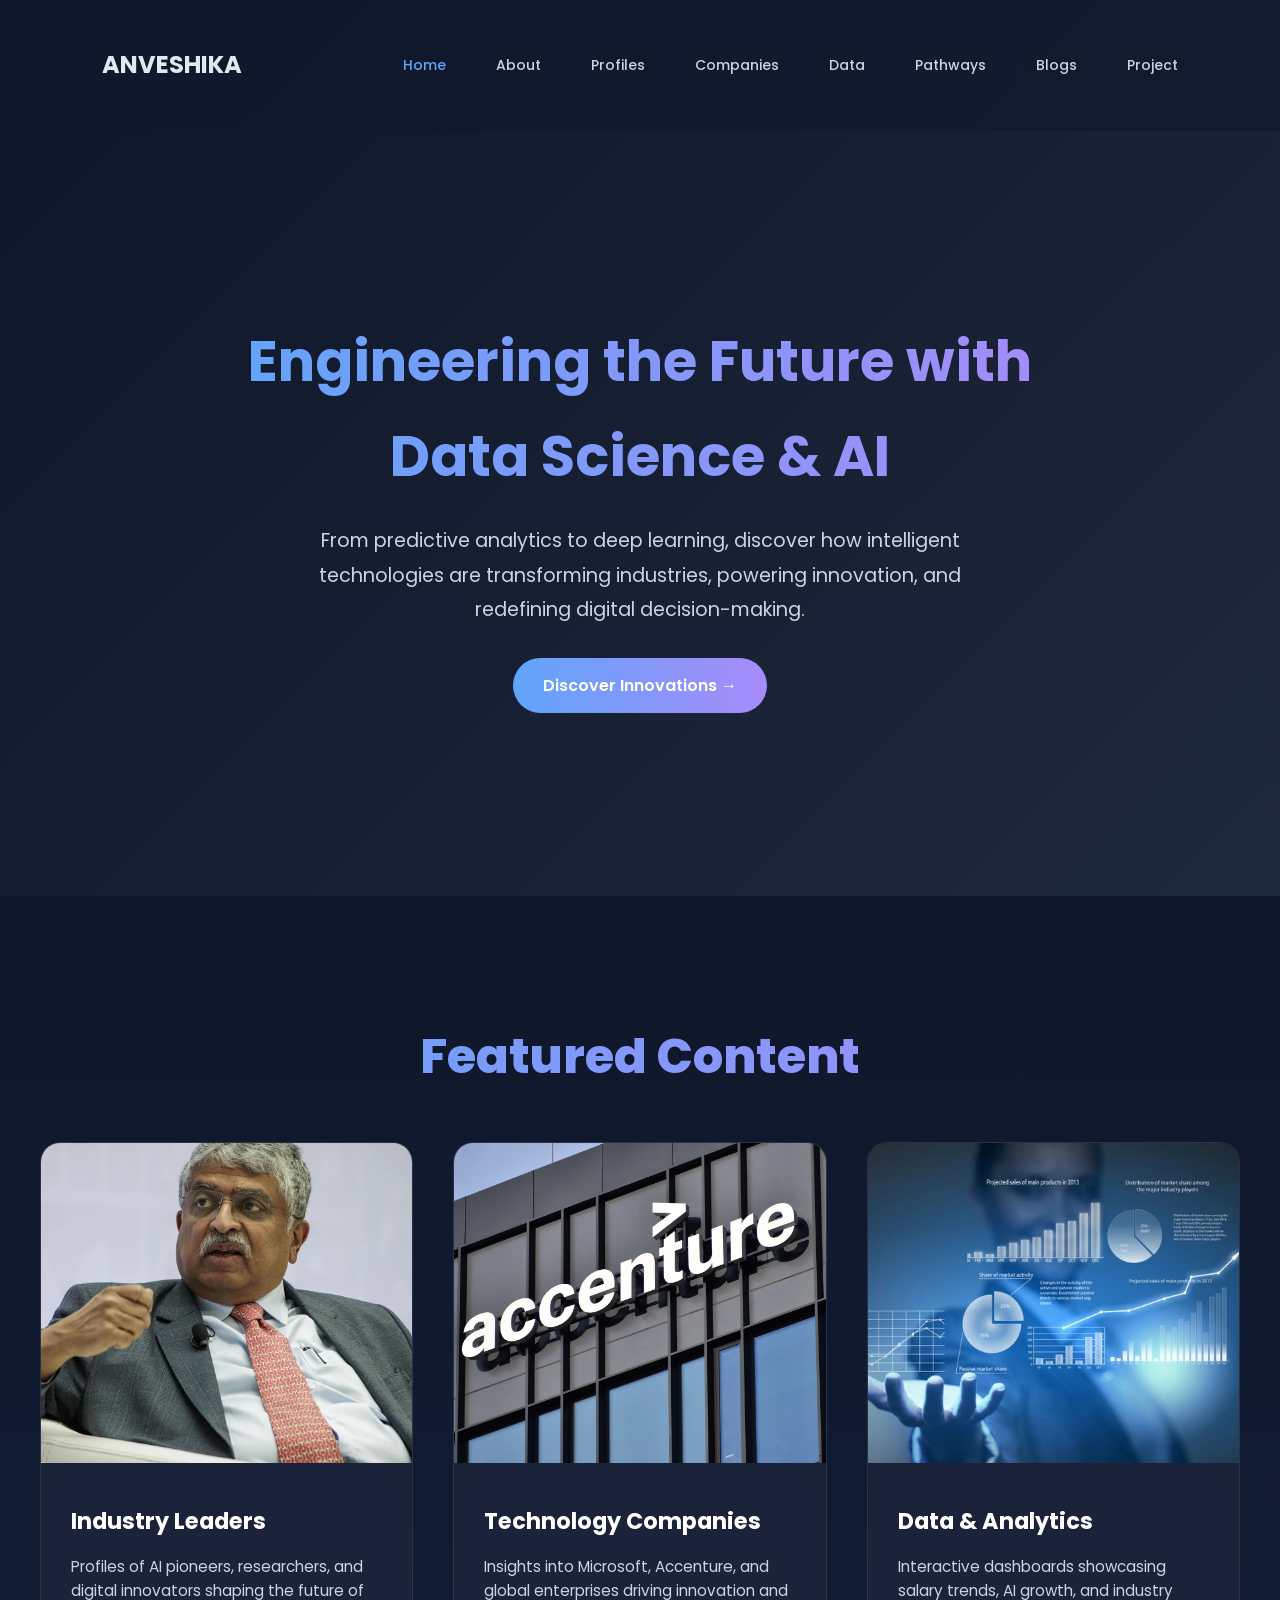
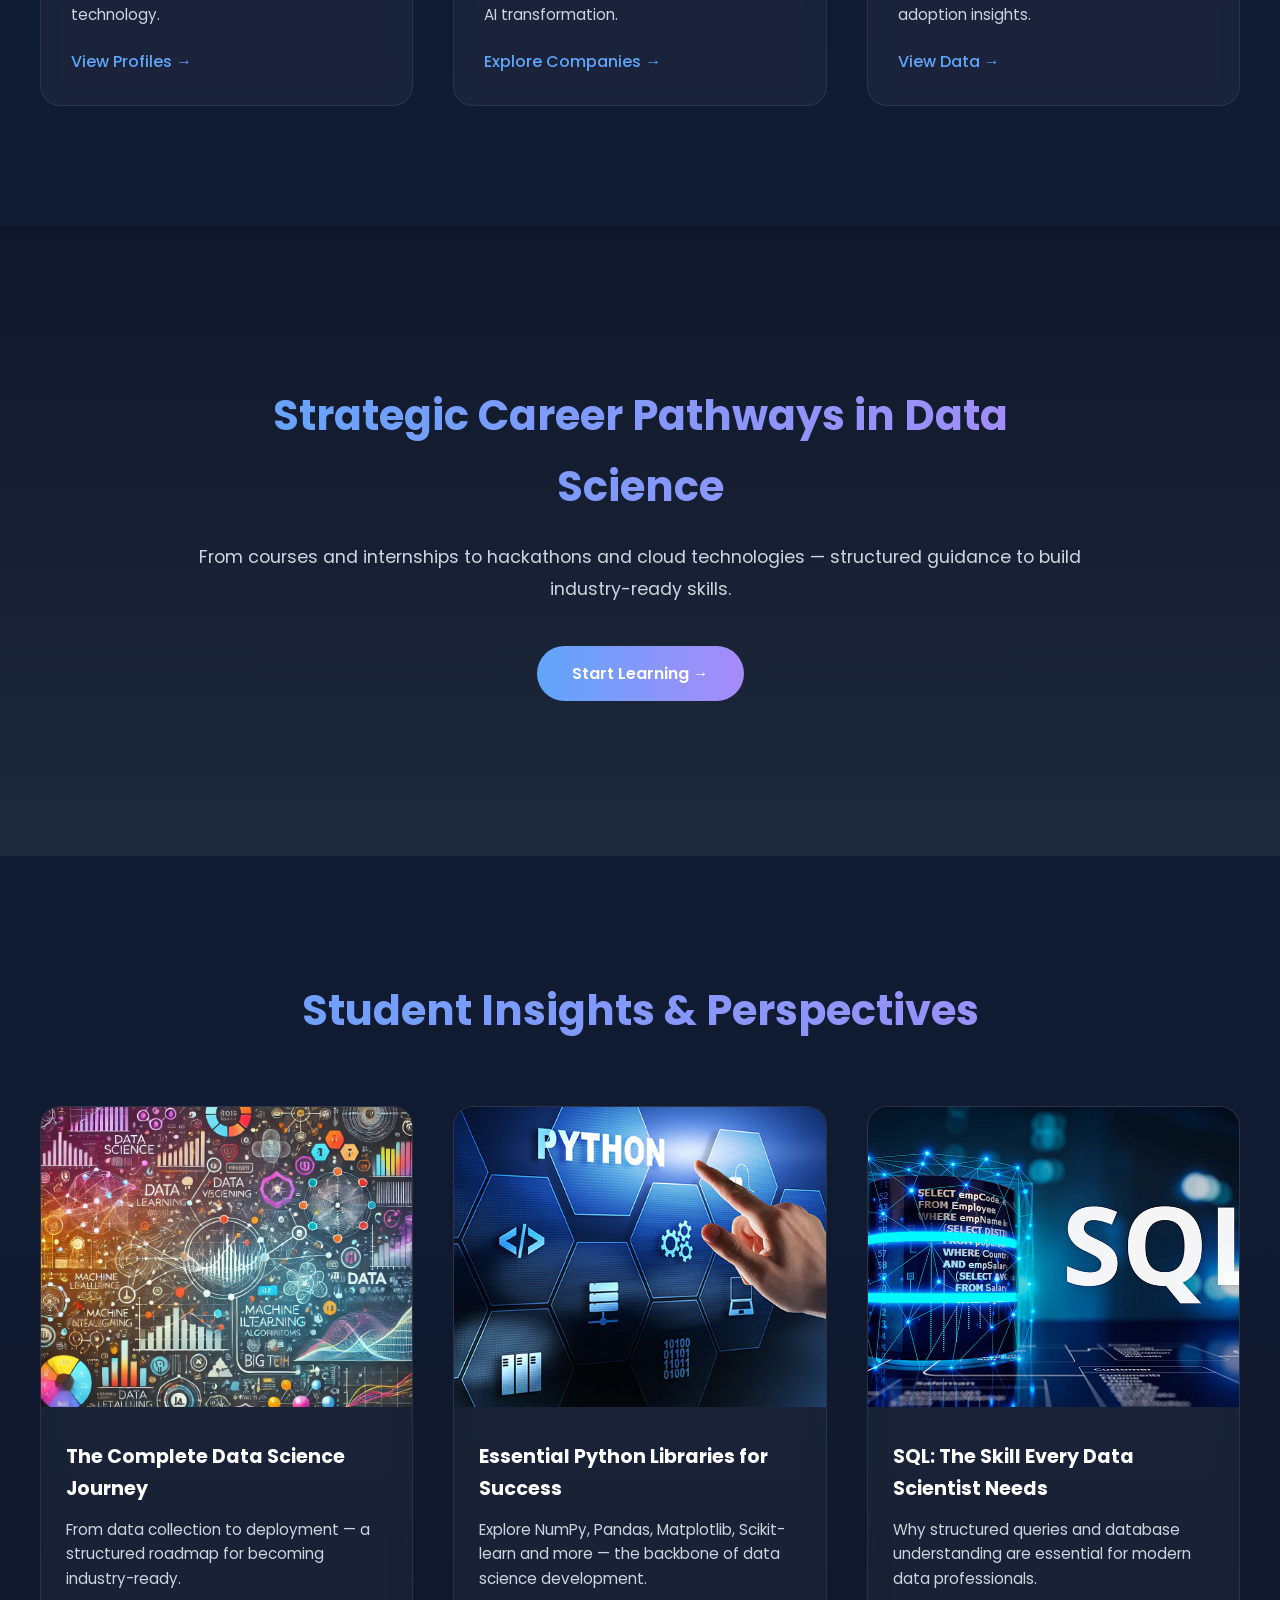
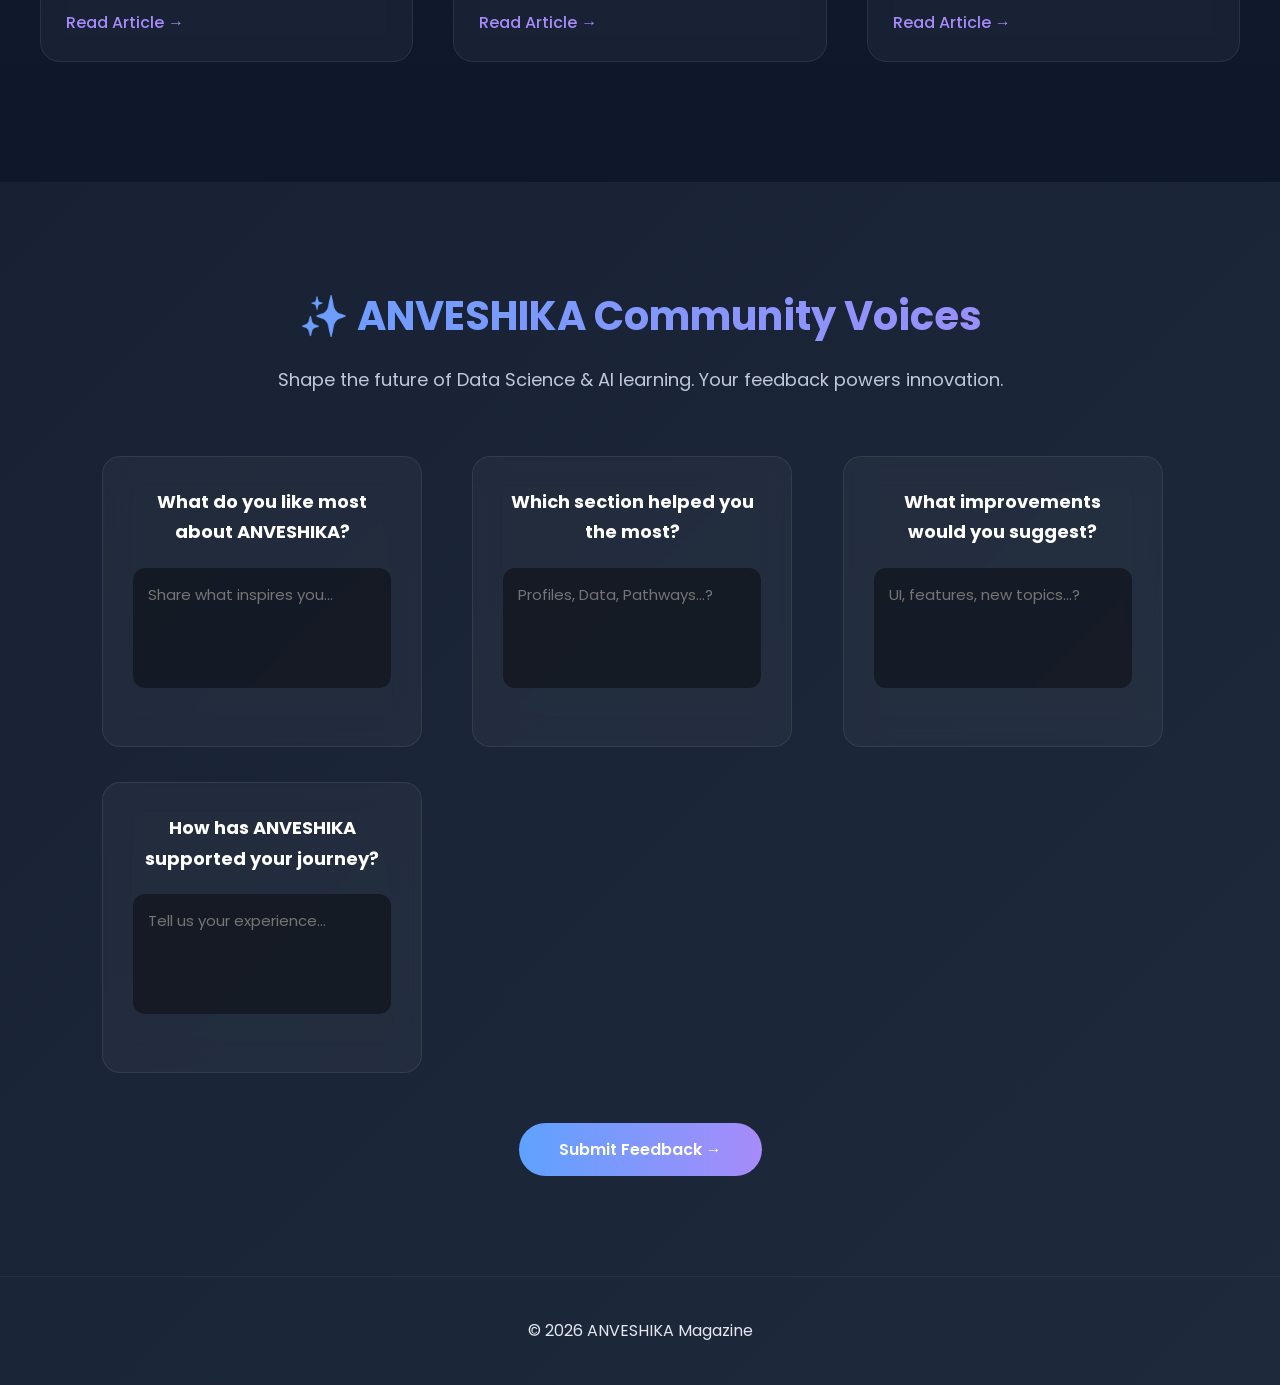
==== index.html @ a43dfe9b "Add files via upload" ====
<!DOCTYPE html>
<html lang="en">
<head>
<meta charset="UTF-8">
<title>ANVESHIKA | Featured Content</title>
<meta name="viewport" content="width=device-width, initial-scale=1.0">

<link href="https://fonts.googleapis.com/css2?family=Poppins:wght@300;400;600;700&display=swap" rel="stylesheet">
<link rel="stylesheet" href="assets/style.css">
</head>

<body>

<header class="header">
    <div class="navbar">
        <h2>ANVESHIKA</h2>
        <nav class="top-nav">
            <a href="index.html" class="active">Home</a>
            <a href="about.html">About</a>
            <a href="profiles.html">Profiles</a>
            <a href="companies.html">Companies</a>
            <a href="visuals.html">Data</a>
            <a href="pathways.html">Pathways</a>
            <a href="blogs.html">Blogs</a>
            <a href="projects.html">Project</a>
        </nav>
    </div>
</header>

<!-- FEATURED HERO STORY -->
<section class="hero">
  <div class="hero-content">
    <h1>Engineering the Future with Data Science & AI</h1>
    <p>
      From predictive analytics to deep learning, discover how intelligent
      technologies are transforming industries, powering innovation,
      and redefining digital decision-making.
    </p>
    <a href="#featured" class="hero-btn">
  Discover Innovations →
</a>

  </div>
</section>


<!-- FEATURED CONTENT GRID -->
<section id="featured" class="featured">
  <div class="featured-container">

    <h2 class="section-title">Featured Content</h2>

    <div class="featured-grid">

      <!-- Profiles -->
      <div class="feature-card">
        <div class="feature-image">
          <img src="assets/images/nandan.jpg" alt="Profiles">
        </div>
        <div class="feature-content">
          <h3>Industry Leaders</h3>
          <p>
            Profiles of AI pioneers, researchers, and digital innovators
            shaping the future of technology.
          </p>
          <a href="profiles.html">View Profiles →</a>
        </div>
      </div>

      <!-- Companies -->
      <div class="feature-card">
        <div class="feature-image">
          <img src="assets/images/accenture.jpg" alt="Companies">
        </div>
        <div class="feature-content">
          <h3>Technology Companies</h3>
          <p>
            Insights into Microsoft, Accenture, and global enterprises
            driving innovation and AI transformation.
          </p>
          <a href="companies.html">Explore Companies →</a>
        </div>
      </div>

      <!-- Data -->
      <div class="feature-card">
        <div class="feature-image">
          <img src="assets/images/data.jpg" alt="Data">
        </div>
        <div class="feature-content">
          <h3>Data & Analytics</h3>
          <p>
            Interactive dashboards showcasing salary trends, AI growth,
            and industry adoption insights.
          </p>
          <a href="visuals.html">View Data →</a>
        </div>
      </div>

    </div>

  </div>
</section>


<!-- LEARNING PATHWAYS -->
<section class="pathways-hero">
  <div class="pathways-container">
    <h2>Strategic Career Pathways in Data Science</h2>
    <p>
      From courses and internships to hackathons and cloud technologies —
      structured guidance to build industry-ready skills.
    </p>

    <div class="pathways-btn-wrapper">
      <a href="pathways.html" class="pathways-btn">
        Start Learning →
      </a>
    </div>
  </div>
</section>


<!-- STUDENT BLOGS PREVIEW -->
<section class="student-voices">
  <div class="voices-container">

    <h2 class="voices-title"> Student Insights & Perspectives</h2>

    <div class="voices-grid">

      <!-- Journey Blog -->
      <div class="voice-card">
        <div class="voice-image">
          <img src="assets/images/data-science.jpg" alt="Data Science Journey">
        </div>
        <div class="voice-content">
          <h3>The Complete Data Science Journey</h3>
          <p>
            From data collection to deployment — a structured roadmap
            for becoming industry-ready.
          </p>
          <a href="blogs.html">Read Article →</a>
        </div>
      </div>

      <!-- Python Blog -->
      <div class="voice-card">
        <div class="voice-image">
          <img src="assets/images/python.jpg" alt="Python Libraries">
        </div>
        <div class="voice-content">
          <h3>Essential Python Libraries for Success</h3>
          <p>
            Explore NumPy, Pandas, Matplotlib, Scikit-learn and more —
            the backbone of data science development.
          </p>
          <a href="blogs.html">Read Article →</a>
        </div>
      </div>

      <!-- SQL Blog -->
      <div class="voice-card">
        <div class="voice-image">
          <img src="assets/images/sql.jpg" alt="SQL Blog">
        </div>
        <div class="voice-content">
          <h3>SQL: The Skill Every Data Scientist Needs</h3>
          <p>
            Why structured queries and database understanding are essential
            for modern data professionals.
          </p>
          <a href="blogs.html">Read Article →</a>
        </div>
      </div>

    </div>
  </div>
</section>

<!-- STUDENT FEEDBACK SECTION -->
<section class="community-section">

  <div class="community-header">
    <h2>✨ ANVESHIKA Community Voices</h2>
    <p>Shape the future of Data Science & AI learning. Your feedback powers innovation.</p>
  </div>

  <form action="https://docs.google.com/forms/d/e/1FAIpQLScova06F0-CJz4PCkvVPMLuL8K-Z_IqUGrIQCpPDoEvpmt2xw/formResponse"
        method="POST"
        target="hidden_iframe"
        onsubmit="submitted=true;">

    <div class="feedback-grid">

      <div class="feedback-card">
        <h3>What do you like most about ANVESHIKA?</h3>
        <textarea name="entry.1092675557" required placeholder="Share what inspires you..."></textarea>
      </div>

      <div class="feedback-card">
        <h3>Which section helped you the most?</h3>
        <textarea name="entry.1289085275" required placeholder="Profiles, Data, Pathways...?"></textarea>
      </div>

      <div class="feedback-card">
        <h3>What improvements would you suggest?</h3>
        <textarea name="entry.239223470" required placeholder="UI, features, new topics...?"></textarea>
      </div>

      <div class="feedback-card">
        <h3>How has ANVESHIKA supported your journey?</h3>
        <textarea name="entry.1159934711" required placeholder="Tell us your experience..."></textarea>
      </div>

    </div>

    <div class="submit-wrapper">
      <button type="submit" class="submit-btn">Submit Feedback →</button>
    </div>

  </form>

  <iframe name="hidden_iframe" style="display:none;"></iframe>

</section>


<footer class="footer">
    © 2026 ANVESHIKA Magazine
</footer>

<script src="assets/home.js"></script>

</body>
</html>
---- assets/style.css ----
:root {
  --bg: #0f172a;
  --text: #ffffff;
  --card: rgba(255,255,255,0.04);
}

body {
  background: var(--bg);
  color: var(--text);
  transition: 0.4s ease;
}

body.light-mode {
  --bg: #f8fafc;
  --text: #111827;
  --card: #ffffff;
}


:root {
  --bg-primary: #0f172a;
  --bg-secondary: #1e293b;
  --text-primary: #ffffff;
  --text-secondary: #cbd5e1;
  --card-bg: rgba(255, 255, 255, 0.04);
  --accent: linear-gradient(to right, #60a5fa, #a78bfa);
}

body.light-mode {
  --bg-primary: #f8fafc;
  --bg-secondary: #e2e8f0;
  --text-primary: #0f172a;
  --text-secondary: #334155;
  --card-bg: rgba(0, 0, 0, 0.04);
  --accent: linear-gradient(to right, #2563eb, #7c3aed);
}


html {
    scroll-behavior: smooth;
}


* {
  margin: 0;
  padding: 0;
  box-sizing: border-box;
  font-family: 'Poppins', sans-serif;
}

body {
  background: radial-gradient(circle at 20% 20%, rgba(56,189,248,0.15), transparent 40%),
              radial-gradient(circle at 80% 70%, rgba(168,85,247,0.15), transparent 40%),
              #0f172a;
  color: white;
  line-height: 1.7;
}

.container {
  max-width: 1200px;
  margin: auto;
  padding: 0 20px;
}

header {
  position: relative;
  width: 100%;
  background: rgba(15,23,42,0.9);
  z-index: 1000;
}

.navbar {
  display: flex;
  justify-content: space-between;
  align-items: center;
  padding: 20px 0;
}

.logo {
  font-weight: 700;
  font-size: 22px;
}

nav {
  display: flex;
  gap: 25px;
  flex-wrap: wrap;
}

nav a {
  text-decoration: none;
  color: #cbd5e1;
  font-size: 14px;
  transition: 0.3s;
}

nav a:hover {
  color: white;
}

.hero {
  min-height: 100vh;
  display: flex;
  align-items: center;
  text-align: center;
  padding-top: 100px;
}

.hero h1 {
  font-size: clamp(32px, 8vw, 70px);
  font-weight: 800;
  background: linear-gradient(90deg, #38bdf8, #a855f7);
  -webkit-background-clip: text;
  color: transparent;
}

.hero p {
  margin-top: 20px;
  font-size: 18px;
  color: #cbd5e1;
}

.btn {
  display: inline-block;
  margin-top: 30px;
  padding: 12px 30px;
  border-radius: 30px;
  background: linear-gradient(90deg, #38bdf8, #a855f7);
  text-decoration: none;
  color: white;
  transition: 0.3s;
}

.btn:hover {
  transform: translateY(-5px);
}

section {
  padding: 120px 0;
}

.section-title {
  font-size: 42px;
  text-align: center;
  margin-bottom: 80px;
  background: linear-gradient(90deg, #38bdf8, #a855f7);
  -webkit-background-clip: text;
  color: transparent;
}


.grid {
  display: grid;
  grid-template-columns: repeat(auto-fit, minmax(250px, 1fr));
  gap: 40px;
}

.card {
  padding: 30px;
  background: rgba(255,255,255,0.05);
  border-radius: 20px;
  border: 1px solid rgba(255,255,255,0.08);
  transition: 0.4s;
}

.card:hover {
  transform: translateY(-10px);
  box-shadow: 0 20px 40px rgba(56,189,248,0.25);
}

footer {
  padding: 40px 0;
  text-align: center;
  border-top: 1px solid rgba(255,255,255,0.05);
}

/* ================= RESPONSIVE ================= */

@media (max-width: 1024px) {
  .navbar {
    flex-direction: column;
    gap: 15px;
  }

  nav {
    justify-content: center;
    flex-wrap: wrap;
  }
}

@media (max-width: 768px) {

  header {
    padding: 15px 0;
  }

  .hero {
    padding-top: 120px;
  }

  .hero h1 {
    font-size: 32px;
    line-height: 1.3;
  }

  .hero p {
    font-size: 15px;
  }

  .btn {
    width: 100%;
    text-align: center;
  }

  .grid {
    grid-template-columns: 1fr;
  }

  nav {
    gap: 15px;
  }
}

@media (max-width: 480px) {
  .logo {
    font-size: 18px;
  }

  nav a {
    font-size: 13px;
  }
}

.company-block {
  display: grid;
  grid-template-columns: 1fr 1fr;
  gap: 50px;
  align-items: center;
  margin-bottom: 100px;
}

.company-block img {
  width: 100%;
  border-radius: 20px;
}

.company-block h3 {
  font-size: 28px;
  margin-bottom: 15px;
}

.company-block p {
  margin-bottom: 12px;
  color: #cbd5e1;
}

.reverse {
  direction: rtl;
}

.reverse div {
  direction: ltr;
}

@media (max-width: 768px) {
  .company-block {
    grid-template-columns: 1fr;
  }
  .reverse {
    direction: ltr;
  }
}

.company-block img {
  transition: 0.5s ease;
}

.company-block img:hover {
  transform: scale(1.05);
}

.timeline {
  position: relative;
  margin-top: 60px;
  padding-left: 30px;
  border-left: 3px solid #38bdf8;
}

.timeline-item {
  margin-bottom: 60px;
  position: relative;
}

.timeline-item::before {
  content: "";
  position: absolute;
  left: -12px;
  top: 5px;
  width: 20px;
  height: 20px;
  background: #38bdf8;
  border-radius: 50%;
}

.timeline-content {
  background: rgba(255,255,255,0.05);
  padding: 25px;
  border-radius: 15px;
  border: 1px solid rgba(255,255,255,0.08);
  transition: 0.4s;
}

.timeline-content:hover {
  transform: translateX(10px);
  box-shadow: 0 15px 35px rgba(56,189,248,0.25);
}

@media (max-width: 768px) {
  .timeline {
    padding-left: 20px;
  }
}

.timeline-content h4 {
  margin: 15px 0;
  font-size: 20px;
  color: #38bdf8;
}

.course-block {
  display: grid;
  grid-template-columns: 120px 1fr;
  gap: 20px;
  align-items: center;
  margin-top: 20px;
}

.course-block img {
  width: 100%;
  border-radius: 10px;
}

.course-block h5 {
  margin-bottom: 8px;
  font-size: 18px;
}

@media (max-width: 768px) {
  .course-block {
    grid-template-columns: 1fr;
    text-align: center;
  }
}

.accordion-header {
  display: flex;
  justify-content: space-between;
  align-items: center;
  cursor: pointer;
}

.accordion-header span {
  font-size: 24px;
  color: #38bdf8;
}

.accordion-content {
  overflow: hidden;
  max-height: 0;
  transition: max-height 0.5s ease, padding 0.3s ease;
}



.accordion-content.active {
  display: block;
}

.profile-block {
  display: grid;
  grid-template-columns: 1fr 1fr;
  gap: 50px;
  align-items: center;
  margin-bottom: 120px;
}

.profile-block img {
  width: 100%;
  border-radius: 20px;
}

.profile-block h3 {
  font-size: 30px;
  margin-bottom: 15px;
}

.profile-block p {
  color: #cbd5e1;
}

.profile-block.reverse {
  direction: rtl;
}

.profile-block.reverse div {
  direction: ltr;
}

.header {
    padding: 25px 8%;
}

@media (max-width: 768px) {
  .profile-block {
    grid-template-columns: 1fr;
  }
  .profile-block.reverse {
    direction: ltr;
  }
}

.visual-grid {
  display: grid;
  grid-template-columns: repeat(auto-fit, minmax(350px, 1fr));
  gap: 50px;
}

.visual-card {
  background: rgba(255,255,255,0.05);
  padding: 30px;
  border-radius: 20px;
  border: 1px solid rgba(255,255,255,0.08);
  text-align: center;
  transition: 0.4s ease;
}

.visual-card:hover {
  transform: translateY(-10px);
  box-shadow: 0 20px 40px rgba(56,189,248,0.2);
}

.visual-card img {
  width: 100%;
  border-radius: 10px;
  margin-top: 20px;
}

.visual-card p {
  margin-top: 15px;
  color: #cbd5e1;
}

.dashboard-cards {
  display: grid;
  grid-template-columns: repeat(auto-fit, minmax(200px,1fr));
  gap: 30px;
  margin-bottom: 60px;
}

.dash-card {
  background: rgba(255,255,255,0.05);
  padding: 30px;
  border-radius: 15px;
  text-align: center;
  border: 1px solid rgba(255,255,255,0.08);
}

.dash-card h3 {
  font-size: 28px;
  color: #38bdf8;
}

.dashboard-grid {
  display: grid;
  grid-template-columns: repeat(auto-fit, minmax(400px,1fr));
  gap: 40px;
}

.chart-card {
  background: rgba(255,255,255,0.05);
  padding: 25px;
  border-radius: 15px;
}

.chart-info {
  margin-top: 20px;
  padding-top: 15px;
  border-top: 1px solid rgba(255,255,255,0.1);
}

.chart-info h4 {
  font-size: 18px;
  margin-bottom: 10px;
  color: #38bdf8;
}

.chart-info p {
  font-size: 14px;
  color: #cbd5e1;
  line-height: 1.6;
}

body {
    font-family: 'Poppins', sans-serif;
    margin: 0;
    background: linear-gradient(135deg, #0f172a, #1e293b);
    color: #e2e8f0;
}

.header {
    padding: 25px 8%;
}

.navbar {
    display: flex;
    justify-content: space-between;
    align-items: center;
}

.top-nav a {
    color: #cbd5e1;
    text-decoration: none;
    margin-left: 25px;
    font-size: 14px;
    font-weight: 500;
}

.top-nav a:hover {
    color: #60a5fa;
}

.top-nav a.active {
    color: #60a5fa;
}

.profiles-section {
    padding: 100px 8%;
}

.page-title {
    margin-bottom: 60px;
    font-size: 36px;
    color: #60a5fa;
}

.profile-card {
    background: rgba(255, 255, 255, 0.04);
    padding: 30px;
    border-radius: 16px;
    margin-bottom: 40px;
    border: 1px solid rgba(255,255,255,0.08);
}

.header {
    padding: 25px 8%;
    background: transparent;   /* 🔥 removes purple shade */
}

.blogs-section {
    padding: 100px 8%;
}

.blog-row {
    display: flex;
    align-items: center;
    gap: 60px;
    margin-bottom: 120px;
}

.blog-row.reverse {
    flex-direction: row-reverse;
}

.blog-image {
    flex: 1;
}

.blog-image img {
    width: 100%;
    border-radius: 20px;
}

.blog-content {
    flex: 1;
}

.blog-content h2 {
    color: #60a5fa;
    font-size: 28px;
    margin-bottom: 20px;
}

.blog-content p {
    line-height: 1.8;
    margin-bottom: 16px;
    color: #cbd5e1;
}

@media (max-width: 900px) {
    .blog-row {
        flex-direction: column;
    }
}

.hero {
    padding: 140px 8%;
    text-align: center;
}

.hero h1 {
    font-size: 48px;
    margin-bottom: 25px;
}

.hero p {
    max-width: 700px;
    margin: auto;
    color: #cbd5e1;
    line-height: 1.8;
}

.hero-buttons {
    margin-top: 40px;
}

.btn-primary {
    background: #60a5fa;
    padding: 12px 25px;
    border-radius: 8px;
    color: #000;
    margin-right: 15px;
    text-decoration: none;
}

.btn-secondary {
    border: 1px solid #60a5fa;
    padding: 12px 25px;
    border-radius: 8px;
    color: #60a5fa;
    text-decoration: none;
}

.home-section {
    padding: 120px 8%;
}

.home-row {
    display: flex;
    align-items: center;
    gap: 60px;
}

.home-row.reverse {
    flex-direction: row-reverse;
}

.home-text {
    flex: 1;
}

.home-text h2 {
    font-size: 32px;
    margin-bottom: 20px;
    color: #60a5fa;
}

.home-text p {
    line-height: 1.8;
    color: #cbd5e1;
    margin-bottom: 20px;
}

.home-image {
    flex: 1;
}

.home-image img {
    width: 100%;
    border-radius: 20px;
}

.link-btn {
    color: #60a5fa;
    text-decoration: none;
    font-weight: 600;
}

.featured-hero {
    height: 85vh;
    background: linear-gradient(135deg, #0f172a, #1e293b);
    display: flex;
    align-items: center;
    justify-content: center;
    position: relative;
    overflow: hidden;
}

.featured-hero::before {
    content: "";
    position: absolute;
    width: 600px;
    height: 600px;
    background: radial-gradient(circle, rgba(96,165,250,0.4), transparent 60%);
    top: -150px;
    right: -150px;
    filter: blur(120px);
    animation: floatLight 8s ease-in-out infinite alternate;
}

@keyframes floatLight {
    from { transform: translateY(0px); }
    to { transform: translateY(40px); }
}

.featured-content h1 {
    font-size: 52px;
    font-weight: 700;
    background: linear-gradient(to right, #60a5fa, #a78bfa);
    -webkit-background-clip: text;
    -webkit-text-fill-color: transparent;
}


.featured-overlay {
    background: rgba(15, 23, 42, 0.8);
    height: 100%;
    display: flex;
    align-items: center;
    justify-content: center;
    text-align: center;
}

.featured-content h1 {
    font-size: 48px;
    margin-bottom: 20px;
}

.featured-content p {
    max-width: 700px;
    margin: auto;
    margin-bottom: 30px;
    color: #cbd5e1;
}

.featured-btn {
    background: linear-gradient(135deg, #60a5fa, #a78bfa);
    padding: 14px 32px;
    border-radius: 50px;
    color: white;
    text-decoration: none;
    font-weight: 600;
    transition: all 0.3s ease;
}

.featured-btn:hover {
    transform: scale(1.05);
    box-shadow: 0 10px 30px rgba(96,165,250,0.5);
}

section {
    padding: 120px 8%;
}


.featured-grid-section {
    padding: 120px 8%;
}

.section-heading {
    font-size: 32px;
    margin-bottom: 60px;
    text-align: center;
}

.featured-grid {
    display: grid;
    grid-template-columns: repeat(auto-fit, minmax(280px, 1fr));
    gap: 40px;
}

.featured-card {
    background: rgba(255,255,255,0.05);
    backdrop-filter: blur(15px);
    border: 1px solid rgba(255,255,255,0.1);
    padding: 40px;
    border-radius: 20px;
    transition: all 0.4s ease;
}

.featured-card:hover {
    transform: translateY(-10px);
    box-shadow: 0 20px 40px rgba(0,0,0,0.4);
}


.featured-card a {
    color: #60a5fa;
    text-decoration: none;
}

.pathways-highlight {
    padding: 120px 8%;
    text-align: center;
}

.blogs-preview {
    padding: 120px 8%;
}

.blog-preview-grid {
    display: grid;
    grid-template-columns: repeat(auto-fit, minmax(250px, 1fr));
    gap: 40px;
}

.blog-preview-card {
    background: rgba(255,255,255,0.05);
    padding: 30px;
    border-radius: 16px;
}

.reveal {
    opacity: 0;
    transform: translateY(40px);
    transition: all 0.8s ease;
}

.reveal.active {
    opacity: 1;
    transform: translateY(0);
}

.hero {
  min-height: 85vh;
  display: flex;
  align-items: center;
  justify-content: center;
  text-align: center;
  background: linear-gradient(135deg, #0f172a, #1e293b);
  padding: 0 20px;
}

.hero-content {
  max-width: 900px;
}

.hero h1 {
  font-size: 3.5rem;
  font-weight: 700;
  background: linear-gradient(to right, #60a5fa, #a78bfa);
  -webkit-background-clip: text;
  -webkit-text-fill-color: transparent;
  margin-bottom: 20px;
}

.hero p {
  font-size: 1.2rem;
  color: #cbd5e1;
  line-height: 1.8;
  margin-bottom: 30px;
}

.hero-btn {
  display: inline-block;
  padding: 14px 30px;
  border-radius: 50px;
  background: linear-gradient(to right, #60a5fa, #a78bfa);
  color: white;
  text-decoration: none;
  font-weight: 600;
  transition: 0.3s ease;
}

.hero-btn:hover {
  transform: translateY(-3px);
  box-shadow: 0 10px 30px rgba(96, 165, 250, 0.4);
}

html {
  scroll-behavior: smooth;
}

.featured {
  padding: 120px 20px;
  display: flex;
  justify-content: center;
  background: linear-gradient(180deg, #0f172a, #111c34);
}

.featured-container {
  max-width: 1200px;
  width: 100%;
  text-align: center;
}

.section-title {
  font-size: 2.8rem;
  margin-bottom: 100px;
  background: linear-gradient(to right, #60a5fa, #a78bfa);
  -webkit-background-clip: text;
  -webkit-text-fill-color: transparent;
}

.featured-grid {
  display: grid;
  grid-template-columns: repeat(auto-fit, minmax(320px, 1fr));
  gap: 40px;
}

.feature-card {
  background: rgba(255, 255, 255, 0.04);
  border-radius: 20px;
  overflow: hidden;
  transition: 0.4s ease;
  border: 1px solid rgba(255, 255, 255, 0.08);
  backdrop-filter: blur(10px);
}

.feature-card:hover {
  transform: translateY(-10px);
  box-shadow: 0 20px 40px rgba(96, 165, 250, 0.25);
  border-color: rgba(96, 165, 250, 0.5);
}

.feature-image img {
  width: 100%;
  height: 320px;
  object-fit: cover;
}

.feature-content {
  padding: 30px;
  text-align: left;
}

.feature-content h3 {
  font-size: 1.4rem;
  margin-bottom: 15px;
  color: #fff;
}

.feature-content p {
  font-size: 0.95rem;
  color: #cbd5e1;
  line-height: 1.6;
  margin-bottom: 20px;
}

.feature-content a {
  color: #60a5fa;
  font-weight: 500;
  text-decoration: none;
  transition: 0.3s;
}

.feature-content a:hover {
  letter-spacing: 1px;
}

.student-voices {
  padding: 120px 20px;
  display: flex;
  justify-content: center;
  background: linear-gradient(180deg, #111c34, #0f172a);
}

.voices-container {
  max-width: 1200px;
  width: 100%;
  text-align: center;
}

.voices-title {
  font-size: 2.6rem;
  margin-bottom: 60px;
  background: linear-gradient(to right, #60a5fa, #a78bfa);
  -webkit-background-clip: text;
  -webkit-text-fill-color: transparent;
}

.voices-grid {
  display: grid;
  grid-template-columns: repeat(auto-fit, minmax(320px, 1fr));
  gap: 40px;
}

.voice-card {
  background: rgba(255, 255, 255, 0.04);
  border-radius: 20px;
  overflow: hidden;
  border: 1px solid rgba(255, 255, 255, 0.08);
  backdrop-filter: blur(10px);
  transition: 0.4s ease;
}

.voice-card:hover {
  transform: translateY(-10px);
  box-shadow: 0 20px 40px rgba(167, 139, 250, 0.3);
  border-color: rgba(167, 139, 250, 0.5);
}

.voice-image img {
  width: 100%;
  height: 300px;
  object-fit: cover;
}

.voice-content {
  padding: 25px;
  text-align: left;
}

.voice-content h3 {
  font-size: 1.2rem;
  color: #fff;
  margin-bottom: 12px;
}

.voice-content p {
  font-size: 0.95rem;
  color: #cbd5e1;
  line-height: 1.6;
  margin-bottom: 18px;
}

.voice-content a {
  color: #a78bfa;
  text-decoration: none;
  font-weight: 500;
  transition: 0.3s;
}

.voice-content a:hover {
  letter-spacing: 1px;
}

.pathways-hero {
  min-height: 70vh;
  display: flex;
  align-items: center;
  justify-content: center;
  text-align: center;
  padding: 0 20px;
  background: linear-gradient(180deg, #0f172a, #1e293b);
}

.pathways-container {
  max-width: 900px;
}

.pathways-container h2 {
  font-size: 2.6rem;
  margin-bottom: 20px;
  font-weight: 700;
  background: linear-gradient(to right, #60a5fa, #a78bfa);
  -webkit-background-clip: text;
  -webkit-text-fill-color: transparent;
}

.pathways-container p {
  font-size: 1.1rem;
  color: #cbd5e1;
  line-height: 1.8;
  margin-bottom: 40px;
}

.pathways-btn-wrapper {
  margin-top: 20px;
}

.pathways-btn {
  display: inline-block;
  padding: 14px 35px;
  border-radius: 50px;
  background: linear-gradient(to right, #60a5fa, #a78bfa);
  color: #fff;
  text-decoration: none;
  font-weight: 600;
  transition: 0.3s ease;
}

.pathways-btn:hover {
  transform: translateY(-4px);
  box-shadow: 0 15px 35px rgba(96, 165, 250, 0.4);
}

body.light-mode {
  background: #f5f7fa;
  color: #111;
}

.theme-switch {
  position: relative;
  margin-left: 20px;
}

.theme-switch input {
  display: none;
}

.switch {
  width: 55px;
  height: 28px;
  background: #1e293b;
  display: block;
  border-radius: 50px;
  position: relative;
  cursor: pointer;
  transition: 0.3s ease;
}

.switch::before {
  content: "🌙";
  position: absolute;
  width: 22px;
  height: 22px;
  background: white;
  border-radius: 50%;
  top: 3px;
  left: 4px;
  display: flex;
  align-items: center;
  justify-content: center;
  font-size: 12px;
  transition: 0.3s ease;
}

/* When Checked (Light Mode) */

.theme-switch input:checked + .switch {
  background: #e2e8f0;
}

.theme-switch input:checked + .switch::before {
  transform: translateX(26px);
  content: "☀️";
}


.student-feedback {
    padding: 100px 10%;
    background: linear-gradient(135deg, #0f172a, #1e293b);
    text-align: center;
}

.section-title {
    font-size: 36px;
    margin-bottom: 15px;
    background: linear-gradient(90deg, #60a5fa, #a78bfa);
    -webkit-background-clip: text;
    -webkit-text-fill-color: transparent;
}

.section-subtitle {
    color: #cbd5e1;
    margin-bottom: 60px;
}

.feedback-grid {
    display: flex;
    gap: 40px;
    justify-content: center;
    flex-wrap: wrap;
}

.feedback-card {
    background: rgba(255, 255, 255, 0.05);
    backdrop-filter: blur(15px);
    padding: 30px;
    border-radius: 20px;
    width: 320px;
    transition: 0.3s ease;
    border: 1px solid rgba(255, 255, 255, 0.1);
}

.feedback-card:hover {
    transform: translateY(-10px);
    box-shadow: 0 15px 40px rgba(96,165,250,0.2);
}

.feedback-card h3 {
    margin-bottom: 20px;
    color: #f1f5f9;
}

.feedback-card textarea {
    width: 100%;
    height: 100px;
    border-radius: 12px;
    border: none;
    padding: 15px;
    resize: none;
    background: #0f172a;
    color: white;
    margin-bottom: 20px;
}

.feedback-card button {
    width: 100%;
    padding: 12px;
    border: none;
    border-radius: 30px;
    background: linear-gradient(90deg, #60a5fa, #a78bfa);
    color: white;
    font-weight: 600;
    cursor: pointer;
    transition: 0.3s;
}

.feedback-card button:hover {
    opacity: 0.8;
}

@media (max-width: 900px) {
    .feedback-grid {
        flex-direction: column;
        align-items: center;
    }
}

.feedback-box {
  max-width: 600px;
  margin: 0 auto 60px;
}

.feedback-box textarea {
  width: 100%;
  height: 120px;
  border-radius: 12px;
  border: none;
  padding: 15px;
  background: #0f172a;
  color: white;
  margin-bottom: 20px;
}

.feedback-box button {
  width: 100%;
  padding: 12px;
  border-radius: 30px;
  border: none;
  background: linear-gradient(90deg, #60a5fa, #a78bfa);
  color: white;
  font-weight: 600;
  cursor: pointer;
}

.feedback-display {
  max-width: 700px;
  margin: auto;
  text-align: left;
}

.feedback-item {
  background: rgba(255,255,255,0.05);
  padding: 15px 20px;
  border-radius: 15px;
  margin-bottom: 15px;
  border-left: 4px solid #60a5fa;
}

.student-feedback {
    padding: 100px 20px;
    text-align: center;
}

.form-wrapper {
    max-width: 800px;
    margin: 40px auto 0;
    border-radius: 20px;
    overflow: hidden;
    box-shadow: 0 20px 40px rgba(0,0,0,0.4);
}

.form-wrapper iframe {
    width: 100%;
    height: 650px;
    border: none;
}

/* ===============================
   ANVESHIKA Premium Feedback
================================= */

.community-voices {
    padding: 120px 8%;
    background: linear-gradient(135deg, #0f172a, #1e293b);
    text-align: center;
}

.voices-wrapper {
    max-width: 1200px;
    margin: auto;
}

.voices-header h2 {
    font-size: 42px;
    margin-bottom: 15px;
    background: linear-gradient(90deg, #60a5fa, #a78bfa);
    -webkit-background-clip: text;
    -webkit-text-fill-color: transparent;
}

.voices-header p {
    color: #cbd5e1;
    margin-bottom: 60px;
    font-size: 18px;
}

.form-grid {
    display: grid;
    grid-template-columns: repeat(auto-fit, minmax(280px, 1fr));
    gap: 30px;
}

.glass-card {
    background: rgba(255, 255, 255, 0.05);
    border-radius: 20px;
    padding: 30px;
    backdrop-filter: blur(15px);
    border: 1_toggle rgba(255,255,255,0.1);
    transition: 0.4s ease;
    text-align: left;
}

.glass-card:hover {
    transform: translateY(-8px);
    box-shadow: 0 15px 40px rgba(99, 102, 241, 0.3);
}

.glass-card h3 {
    font-size: 18px;
    margin-bottom: 15px;
    color: #f1f5f9;
}

.glass-card textarea {
    width: 100%;
    height: 120px;
    background: rgba(15, 23, 42, 0.8);
    border: none;
    border-radius: 12px;
    padding: 15px;
    color: white;
    resize: none;
    font-size: 14px;
    outline: none;
    transition: 0.3s;
}

.glass-card textarea:focus {
    box-shadow: 0 0 0 2px #6366f1;
}

.premium-btn {
    margin-top: 60px;
    padding: 14px 40px;
    border: none;
    border-radius: 40px;
    background: linear-gradient(90deg, #6366f1, #8b5cf6);
    color: white;
    font-size: 16px;
    cursor: pointer;
    transition: 0.3s ease;
}

.premium-btn:hover {
    transform: scale(1.05);
    box-shadow: 0 10px 30px rgba(139, 92, 246, 0.4);
}

.community-section {
    padding: 100px 8%;
    text-align: center;
}

.community-header h2 {
    font-size: 40px;
    margin-bottom: 15px;
    background: linear-gradient(90deg, #5ea2ff, #a78bfa);
    -webkit-background-clip: text;
    -webkit-text-fill-color: transparent;
}

.community-header p {
    color: #bfc9d9;
    font-size: 18px;
    margin-bottom: 60px;
}

.feedback-grid {
    display: grid;
    grid-template-columns: repeat(auto-fit, minmax(300px, 1fr));
    gap: 35px;
    max-width: 1200px;
    margin: auto;
}

.feedback-card {
    background: rgba(255, 255, 255, 0.04);
    backdrop-filter: blur(15px);
    border-radius: 18px;
    padding: 30px;
    border: 1px solid rgba(255, 255, 255, 0.08);
    transition: all 0.4s ease;
}

.feedback-card:hover {
    transform: translateY(-10px);
    border: 1px solid #5ea2ff;
    box-shadow: 0 0 25px rgba(94,162,255,0.3);
}

 

.feedback-card h3 {
    margin-bottom: 20px;
    font-size: 18px;
    color: #ffffff;
}

.feedback-card textarea {
    width: 100%;
    height: 120px;
    border-radius: 12px;
    border: none;
    padding: 15px;
    background: rgba(0, 0, 0, 0.4);
    color: white;
    resize: none;
    font-size: 15px;
    transition: 0.3s;
}

.feedback-card textarea:focus {
    outline: none;
    box-shadow: 0 0 10px #5ea2ff;
}

.submit-wrapper {
    margin-top: 50px;
}

.submit-btn {
    padding: 14px 40px;
    border-radius: 30px;
    border: none;
    font-size: 16px;
    font-weight: 600;
    cursor: pointer;
    background: linear-gradient(90deg, #5ea2ff, #a78bfa);
    color: white;
    transition: 0.4s;
}

.submit-btn:hover {
    transform: scale(1.05);
    box-shadow: 0 0 25px rgba(167,139,250,0.5);
}

/* PROJECTS PAGE */

.projects-hero {
    text-align: center;
    padding: 100px 10% 60px;
}

.projects-hero h1 {
    font-size: 42px;
    background: linear-gradient(90deg, #6ea8ff, #a16eff);
    -webkit-background-clip: text;
    -webkit-text-fill-color: transparent;
}

.projects-hero p {
    max-width: 700px;
    margin: 20px auto 0;
    color: #ccc;
}

.projects-container {
    padding: 40px 10% 100px;
}

.project-card {
    display: flex;
    gap: 50px;
    align-items: center;
    background: rgba(255,255,255,0.05);
    padding: 40px;
    border-radius: 20px;
    backdrop-filter: blur(10px);
    box-shadow: 0 10px 40px rgba(0,0,0,0.4);
    flex-wrap: wrap;
}

.project-content {
    flex: 1;
}

.project-content h2 {
    margin-bottom: 20px;
}

.project-content ul {
    margin-top: 15px;
    line-height: 1.8;
    color: #ddd;
}

.project-video {
    flex: 1;
}

.project-video video {
    width: 100%;
    border-radius: 15px;
}

/* Responsive */
@media(max-width: 900px){
    .project-card{
        flex-direction: column;
    }
}

/* PROJECT HERO */
.projects-hero {
    text-align: center;
    padding: 120px 10% 60px;
}

.projects-hero h1 {
    font-size: 48px;
    background: linear-gradient(90deg, #6ea8ff, #a16eff);
    -webkit-background-clip: text;
    -webkit-text-fill-color: transparent;
}

.projects-hero p {
    max-width: 700px;
    margin: 20px auto;
    color: #ccc;
}

/* PROJECT CARD */
.projects-container {
    padding: 60px 10%;
}

.project-card {
    display: flex;
    gap: 50px;
    align-items: center;
    background: rgba(255,255,255,0.05);
    padding: 50px;
    border-radius: 20px;
    backdrop-filter: blur(12px);
    box-shadow: 0 15px 50px rgba(0,0,0,0.4);
    transition: 0.4s ease;
    flex-wrap: wrap;
}

.project-card:hover {
    transform: translateY(-10px);
    box-shadow: 0 20px 60px rgba(108,99,255,0.4);
}

.project-content {
    flex: 1;
}

.project-content ul {
    margin: 20px 0;
    line-height: 1.8;
    color: #ddd;
}

/* TECH STACK BADGES */
.tech-stack {
    margin: 15px 0;
}

.tech-stack span {
    display: inline-block;
    background: linear-gradient(90deg,#6ea8ff,#a16eff);
    padding: 6px 14px;
    border-radius: 20px;
    margin: 5px 5px 5px 0;
    font-size: 13px;
}

/* VIDEO */
.project-video {
    flex: 1.2;
    display: flex;
    justify-content: center;
}

.video-wrapper {
    width: 100%;
    max-width: 720px;   /* Coursera-like width */
    border-radius: 18px;
    overflow: hidden;
    box-shadow: 0 25px 60px rgba(0, 0, 0, 0.6);
    transition: 0.4s ease;
}

.video-wrapper:hover {
    transform: scale(1.02);
    box-shadow: 0 30px 70px rgba(108, 99, 255, 0.4);
}

.video-wrapper video {
    width: 100%;
    height: auto;
    display: block;
    border-radius: 18px;
}


/* BUTTONS */
.project-buttons {
    margin-top: 20px;
}

.btn-primary, .btn-secondary {
    display: inline-block;
    padding: 10px 20px;
    border-radius: 25px;
    margin-right: 10px;
    text-decoration: none;
    transition: 0.3s ease;
}

.btn-primary {
    background: linear-gradient(90deg,#6ea8ff,#a16eff);
    color: white;
}

.btn-primary:hover {
    opacity: 0.8;
}

.btn-secondary {
    border: 1px solid #6ea8ff;
    color: #6ea8ff;
}

.btn-secondary:hover {
    background: #6ea8ff;
    color: white;
}

/* STATS SECTION */
.project-stats {
    display: flex;
    justify-content: center;
    gap: 50px;
    padding: 80px 10%;
    text-align: center;
}

.stat-box h3 {
    font-size: 36px;
    background: linear-gradient(90deg,#6ea8ff,#a16eff);
    -webkit-background-clip: text;
    -webkit-text-fill-color: transparent;
}

.stat-box p {
    color: #ccc;
}

/* Responsive */
@media(max-width:900px){
    .project-card {
        flex-direction: column;
    }
    .project-stats {
        flex-direction: column;
        gap: 30px;
    }
}

.about-content {
  max-width: 950px;
  margin: 0 auto;
  text-align: center;
}

.about-heading {
  font-size: 3rem;
  margin-bottom: 0.3rem;
  letter-spacing: 1px;
}

.about-subheading {
  font-size: 1.1rem;
  margin-bottom: 2rem;
  color: #cbd5e1;
  letter-spacing: 2px;
}

.about-content p {
  margin-bottom: 1.4rem;
  font-size: 1rem;
  line-height: 1.9;
  color: #e5e7eb;
}

.about-credits {
  margin: 2rem auto;
  padding: 1.5rem;
  max-width: 700px;
  background: rgba(255, 255, 255, 0.04);
  border: 1px solid rgba(255, 255, 255, 0.08);
  border-radius: 14px;
}

.about-credits p {
  margin-bottom: 0.7rem;
}

.team-line {
  margin-top: 2rem;
  font-size: 1.4rem;
  font-weight: 700;
  color: #ffffff;
}
.about-block {
  max-width: 950px;
  margin: 0 auto 60px;
  background: rgba(255, 255, 255, 0.04);
  padding: 35px;
  border-radius: 18px;
  box-shadow: 0 8px 30px rgba(0, 0, 0, 0.25);
  text-align: center;
}

.about-block p {
  font-size: 1rem;
  line-height: 1.9;
  color: #dbe4f0;
  margin-bottom: 24px;
}

.thanks-box {
  background: rgba(255, 255, 255, 0.05);
  padding: 25px;
  border-radius: 14px;
  margin: 30px 0;
}

.thanks-box p {
  margin-bottom: 10px;
}

.team-line {
  margin-top: 35px;
  font-size: 1.5rem;
  color: #ffffff;
}
.journey-section {
    padding: 90px 8%;
    background: linear-gradient(180deg, #f7f9fc 0%, #eef3fb 100%);
    position: relative;
}

.journey-container {
    max-width: 1200px;
    margin: 0 auto;
}

.journey-title {
    text-align: center;
    font-size: 3rem;
    font-weight: 700;
    color: #111827;
    margin-bottom: 60px;
    font-family: "Georgia", serif;
}

.journey-item {
    display: flex;
    align-items: center;
    justify-content: space-between;
    gap: 40px;
    margin-bottom: 55px;
}

.journey-image {
    flex: 0 0 180px;
    text-align: center;
}

.journey-image img {
    width: 150px;
    border-radius: 16px;
    box-shadow: 0 12px 30px rgba(0, 0, 0, 0.15);
    transition: transform 0.35s ease, box-shadow 0.35s ease;
}

.journey-image img:hover {
    transform: translateY(-6px) scale(1.03);
    box-shadow: 0 18px 36px rgba(0, 0, 0, 0.22);
}

.journey-text {
    flex: 1;
}

.journey-text p {
    font-size: 1.45rem;
    line-height: 1.9;
    color: #53627c;
    font-style: italic;
    font-family: "Georgia", serif;
    margin: 0;
}

.journey-text strong {
    color: #32476b;
    font-weight: 700;
}

.journey-highlight {
    margin-top: 30px;
    padding: 28px 34px;
    border-radius: 50px;
    background: linear-gradient(90deg, #1f2fbf, #0f172a 85%);
    box-shadow: 0 14px 40px rgba(31, 47, 191, 0.28);
    text-align: center;
}

.journey-highlight p {
    color: #ffffff;
    font-size: 1.4rem;
    line-height: 1.7;
    font-weight: 600;
    font-style: italic;
    margin: 0;
    font-family: "Georgia", serif;
}

@media (max-width: 900px) {
    .journey-item,
    .journey-item.right-image,
    .journey-item.left-image {
        flex-direction: column;
        text-align: center;
    }

    .journey-image {
        flex: unset;
    }

    .journey-title {
        font-size: 2.3rem;
    }

    .journey-text p {
        font-size: 1.1rem;
        line-height: 1.8;
    }

    .journey-highlight {
        border-radius: 24px;
    }

    .journey-highlight p {
        font-size: 1.05rem;
    }
}
.journey-section {
  margin-top: 70px;
}

.journey-title {
  text-align: center;
  font-size: 2.3rem;
  margin-bottom: 45px;
  color: #ffffff;
}

.journey-item {
  display: flex;
  align-items: center;
  gap: 30px;
  margin-bottom: 45px;
  background: rgba(255, 255, 255, 0.04);
  padding: 25px;
  border-radius: 18px;
  box-shadow: 0 8px 25px rgba(0, 0, 0, 0.22);
}

.journey-item.reverse {
  flex-direction: row-reverse;
}

.journey-item img {
  width: 180px;
  height: 250px;
  object-fit: cover;
  border-radius: 14px;
  flex-shrink: 0;
}

.journey-text p {
  font-size: 1rem;
  line-height: 1.9;
  color: #dbe4f0;
  margin: 0;
}

.journey-highlight {
  margin-top: 35px;
  background: linear-gradient(135deg, #312e81, #1d4ed8, #0f172a);
  color: #ffffff;
  padding: 28px 35px;
  border-radius: 50px;
  text-align: center;
  font-size: 1.15rem;
  font-weight: 600;
  line-height: 1.7;
  box-shadow: 0 10px 25px rgba(0, 0, 0, 0.25);
}

@media (max-width: 768px) {
  .journey-item,
  .journey-item.reverse {
    flex-direction: column;
    text-align: center;
  }

  .journey-item img {
    width: 160px;
    height: 220px;
  }

  .journey-title {
    font-size: 1.9rem;
  }

  .journey-highlight {
    border-radius: 24px;
    font-size: 1rem;
    padding: 22px 18px;
  }
}
.about-block {
  max-width: 950px;
  margin: 0 auto 60px;
  background: rgba(28, 39, 74, 0.88);
  padding: 35px;
  border-radius: 22px;
  box-shadow: 0 10px 35px rgba(0, 0, 0, 0.28);
  text-align: center;
}

.about-block p {
  font-size: 1rem;
  line-height: 1.9;
  color: #f3f4f6;
  margin-bottom: 24px;
}

.thanks-box {
  background: rgba(40, 54, 96, 0.9);
  padding: 25px;
  border-radius: 18px;
  margin: 30px 0;
}

.thanks-box p {
  margin-bottom: 10px;
  color: #f8fafc;
}

.team-line {
  margin-top: 35px;
  font-size: 1.5rem;
  color: #ffffff;
}

.section-title {
  text-align: center;
  font-size: 3rem;
  font-weight: 800;
  color: #7c93ff;
  margin-bottom: 10px;
}

.about-subtitle {
  text-align: center;
  margin-top: -10px;
  margin-bottom: 40px;
  color: #f8fafc;
  letter-spacing: 1px;
  font-weight: 700;
}
.journey-section {
  padding: 40px 0 80px;
}

.journey-block {
  display: flex;
  align-items: center;
  gap: 30px;
  margin-bottom: 40px;
  background: rgba(28, 39, 74, 0.88);
  padding: 28px;
  border-radius: 20px;
  box-shadow: 0 10px 35px rgba(0, 0, 0, 0.28);
}

.journey-block.reverse {
  flex-direction: row-reverse;
}

.journey-block img {
  width: 180px;
  height: 250px;
  object-fit: cover;
  border-radius: 16px;
  flex-shrink: 0;
  box-shadow: 0 8px 22px rgba(0, 0, 0, 0.35);
}

.journey-content p {
  margin: 0;
  font-size: 1rem;
  line-height: 1.9;
  color: #f3f4f6;
}

.journey-content strong {
  color: #a5b4fc;
}

.journey-highlight {
  margin-top: 30px;
  background: linear-gradient(135deg, #4338ca, #1d4ed8, #0f172a);
  color: #ffffff;
  text-align: center;
  padding: 24px 30px;
  border-radius: 50px;
  font-size: 1.1rem;
  font-weight: 600;
  line-height: 1.7;
  box-shadow: 0 10px 28px rgba(0, 0, 0, 0.28);
}

@media (max-width: 768px) {
  .journey-block,
  .journey-block.reverse {
    flex-direction: column;
    text-align: center;
  }

  .journey-block img {
    width: 160px;
    height: 220px;
  }

  .journey-highlight {
    border-radius: 24px;
    font-size: 1rem;
    padding: 20px 18px;
  }
}
.journey-section {
  padding: 40px 0 80px;
  background: transparent;
}

.journey-section .container {
  background: transparent;
}

.journey-title,
.section-title {
  text-align: center;
  font-size: 3rem;
  font-weight: 800;
  color: #7c93ff;
  margin-bottom: 45px;
}

.journey-block {
  display: flex;
  align-items: center;
  gap: 30px;
  margin-bottom: 40px;
  background: rgba(28, 39, 74, 0.92);
  padding: 28px;
  border-radius: 20px;
  box-shadow: 0 10px 35px rgba(0, 0, 0, 0.28);
}

.journey-block.reverse {
  flex-direction: row-reverse;
}

.journey-block img {
  width: 180px;
  height: 250px;
  object-fit: cover;
  border-radius: 16px;
  flex-shrink: 0;
  box-shadow: 0 8px 22px rgba(0, 0, 0, 0.35);
}

.journey-content p {
  margin: 0;
  font-size: 1rem;
  line-height: 1.9;
  color: #f3f4f6;
}

.journey-content strong {
  color: #a5b4fc;
}

.journey-highlight {
  margin-top: 30px;
  background: linear-gradient(135deg, #4338ca, #1d4ed8, #0f172a);
  color: #ffffff;
  text-align: center;
  padding: 24px 30px;
  border-radius: 50px;
  font-size: 1.1rem;
  font-weight: 600;
  line-height: 1.7;
  box-shadow: 0 10px 28px rgba(0, 0, 0, 0.28);
}
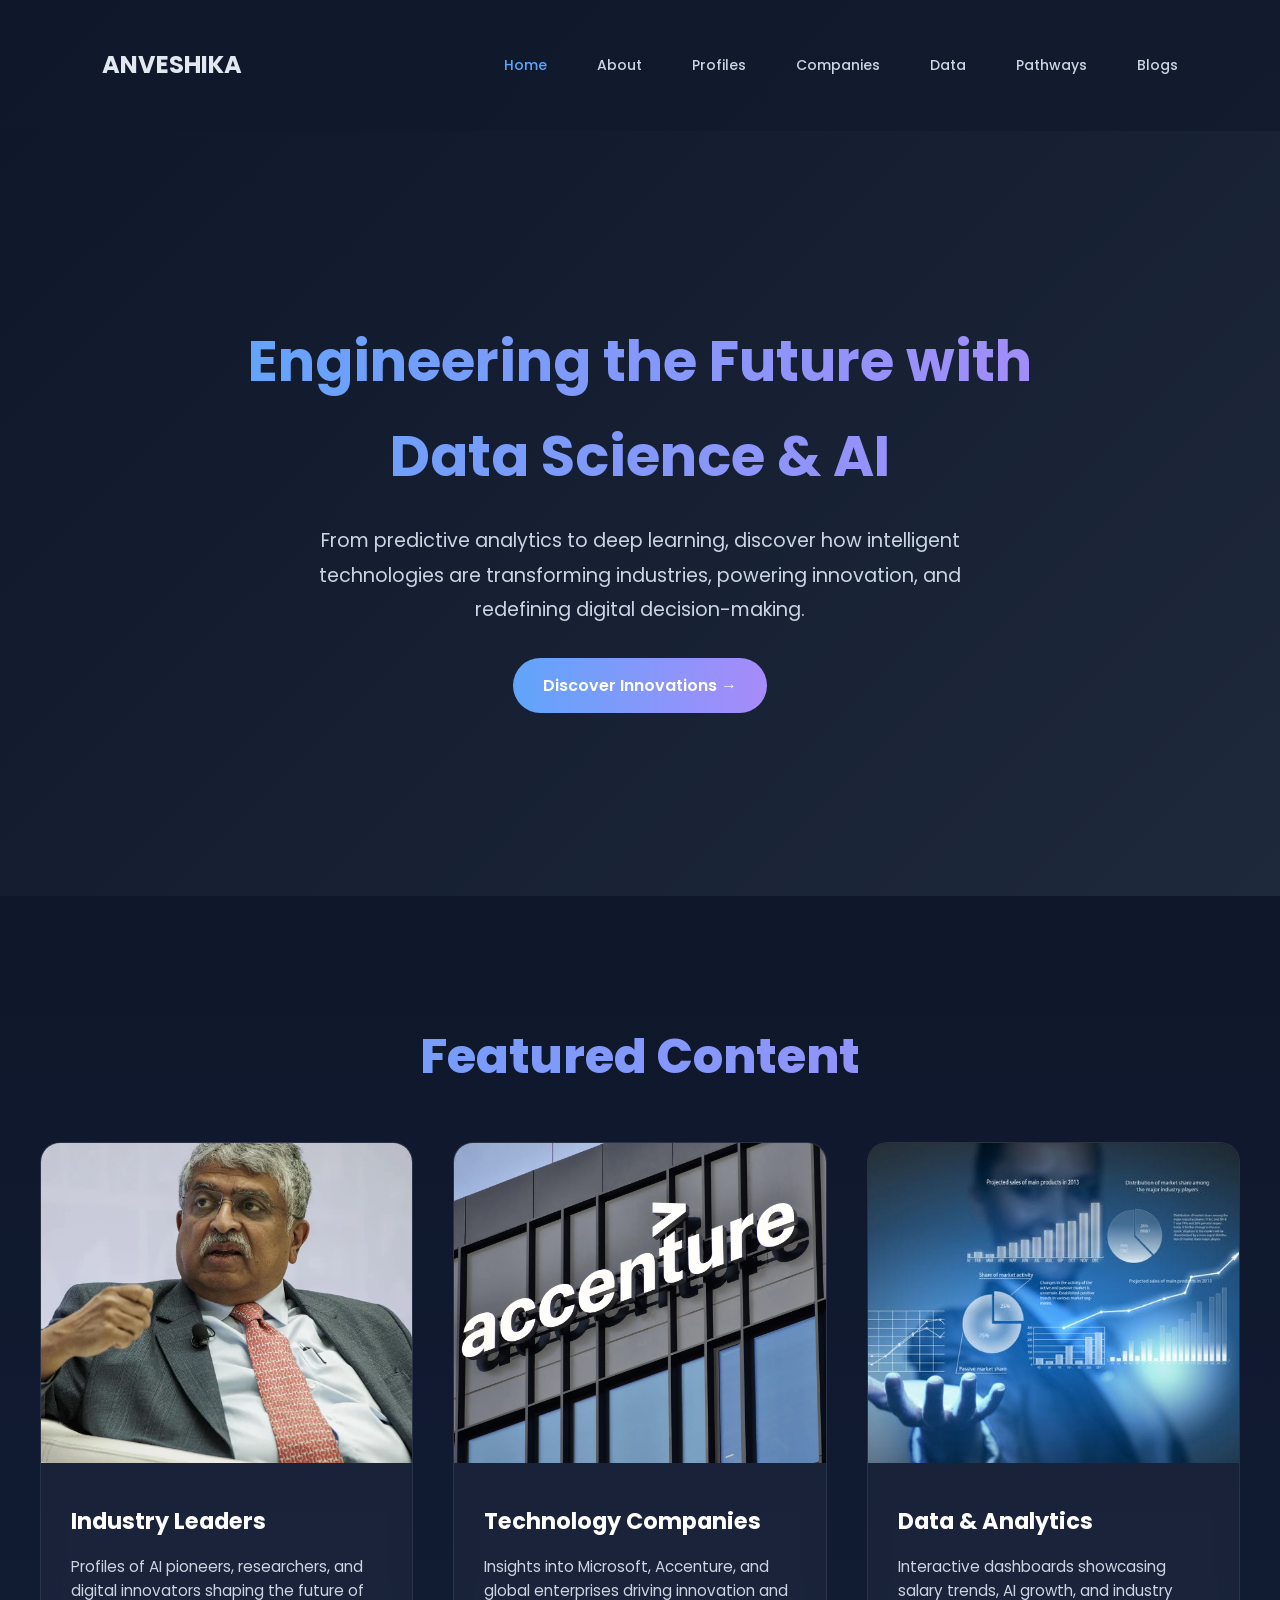
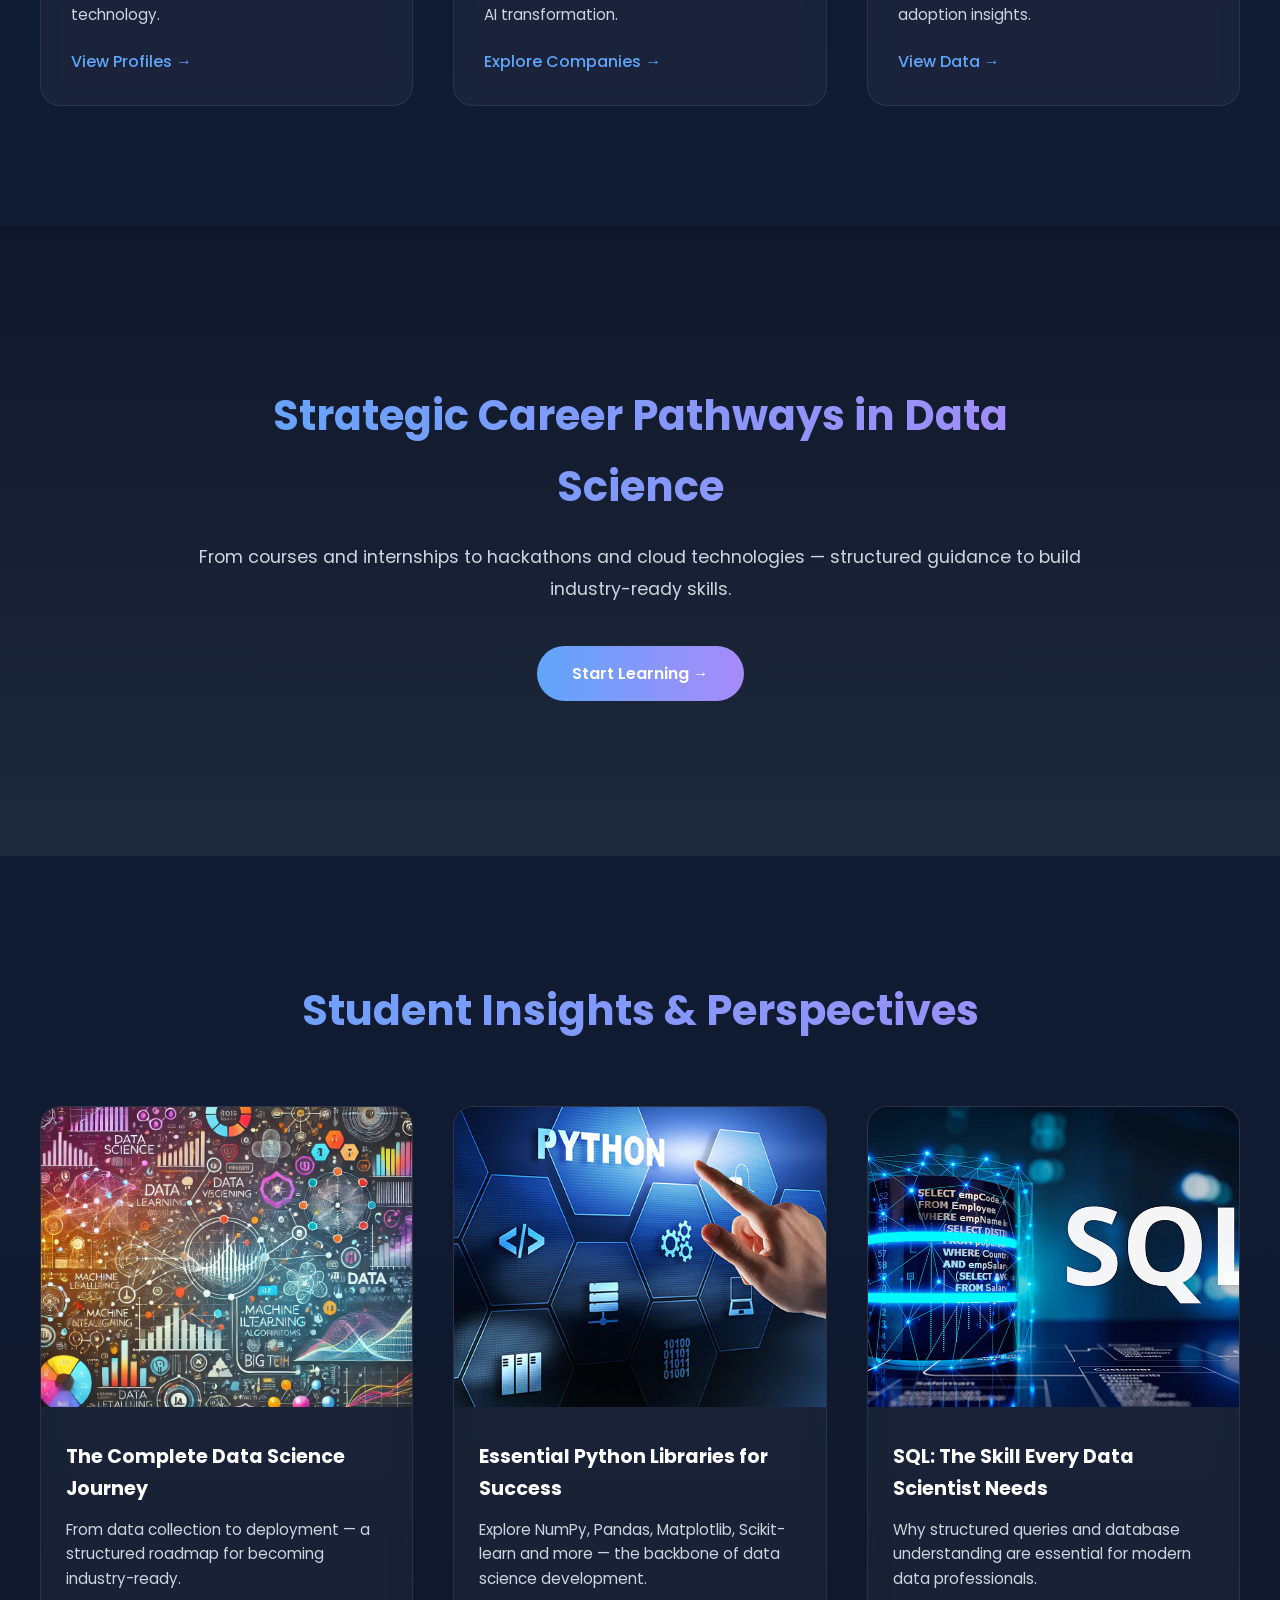
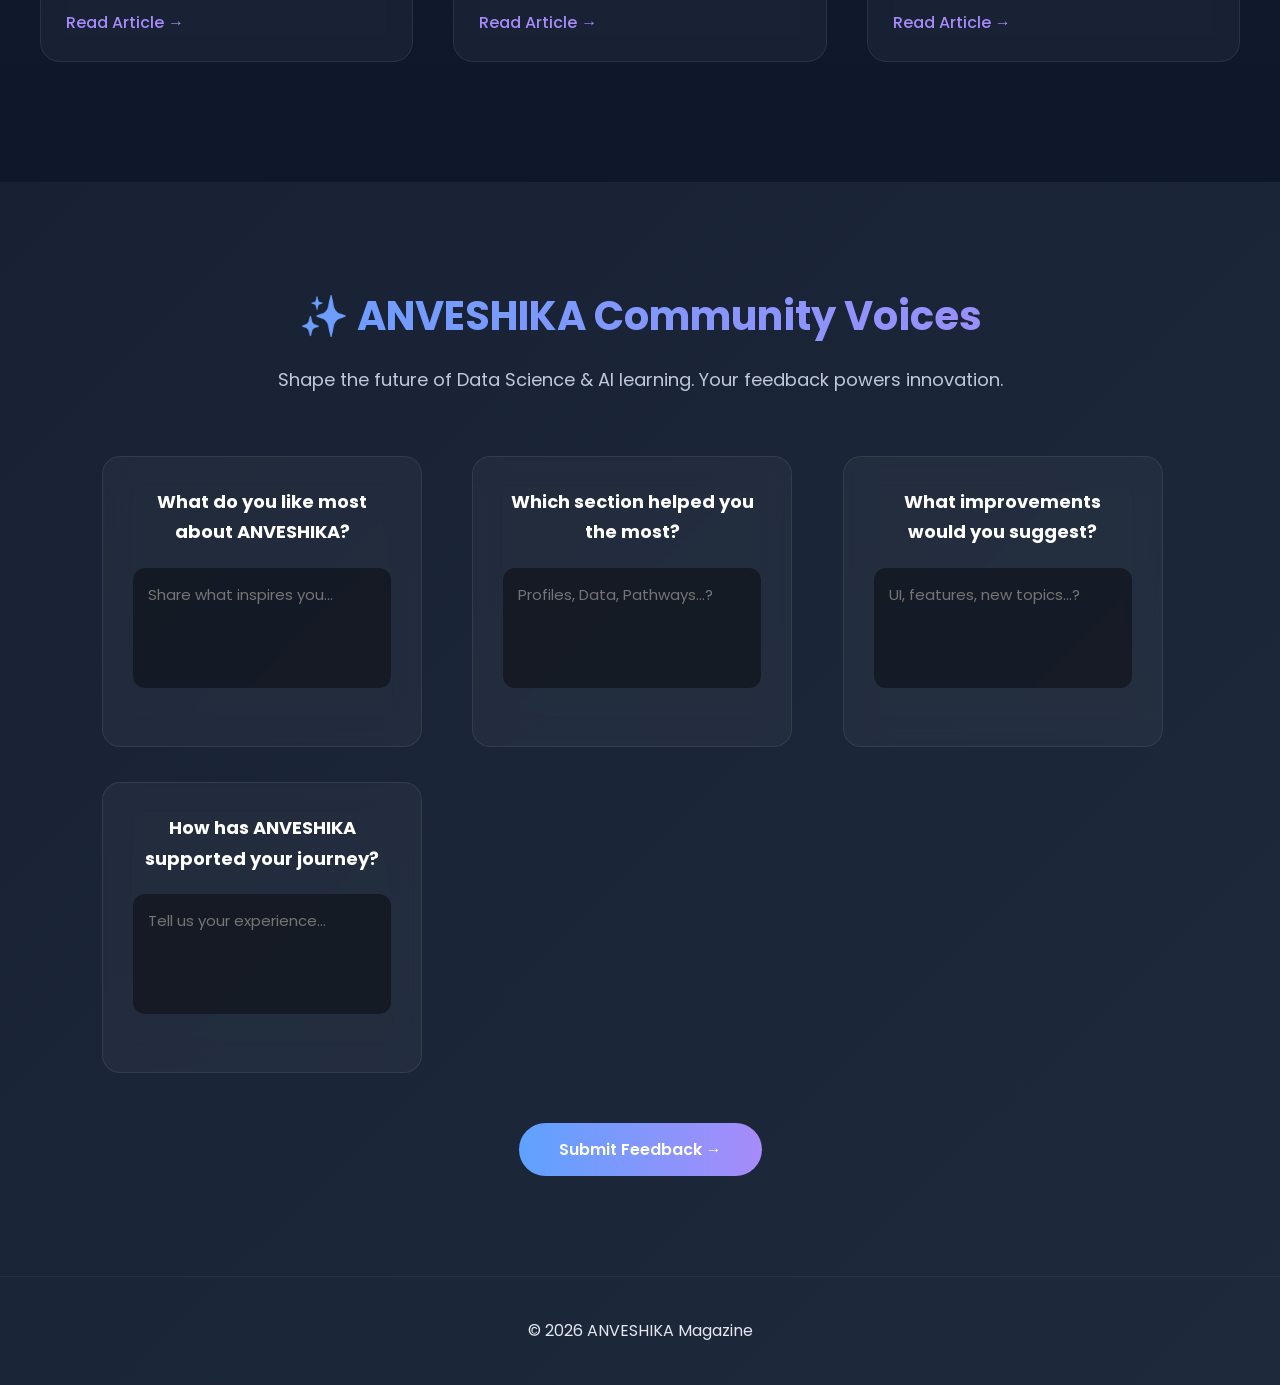
==== commit 40318a63: "Fix HTML encoding issues in index.html" ====
--- a/index.html
+++ b/index.html
@@ -22,7 +22,7 @@
             <a href="visuals.html">Data</a>
             <a href="pathways.html">Pathways</a>
             <a href="blogs.html">Blogs</a>
-            <a href="projects.html">Project</a>
+            
         </nav>
     </div>
 </header>
